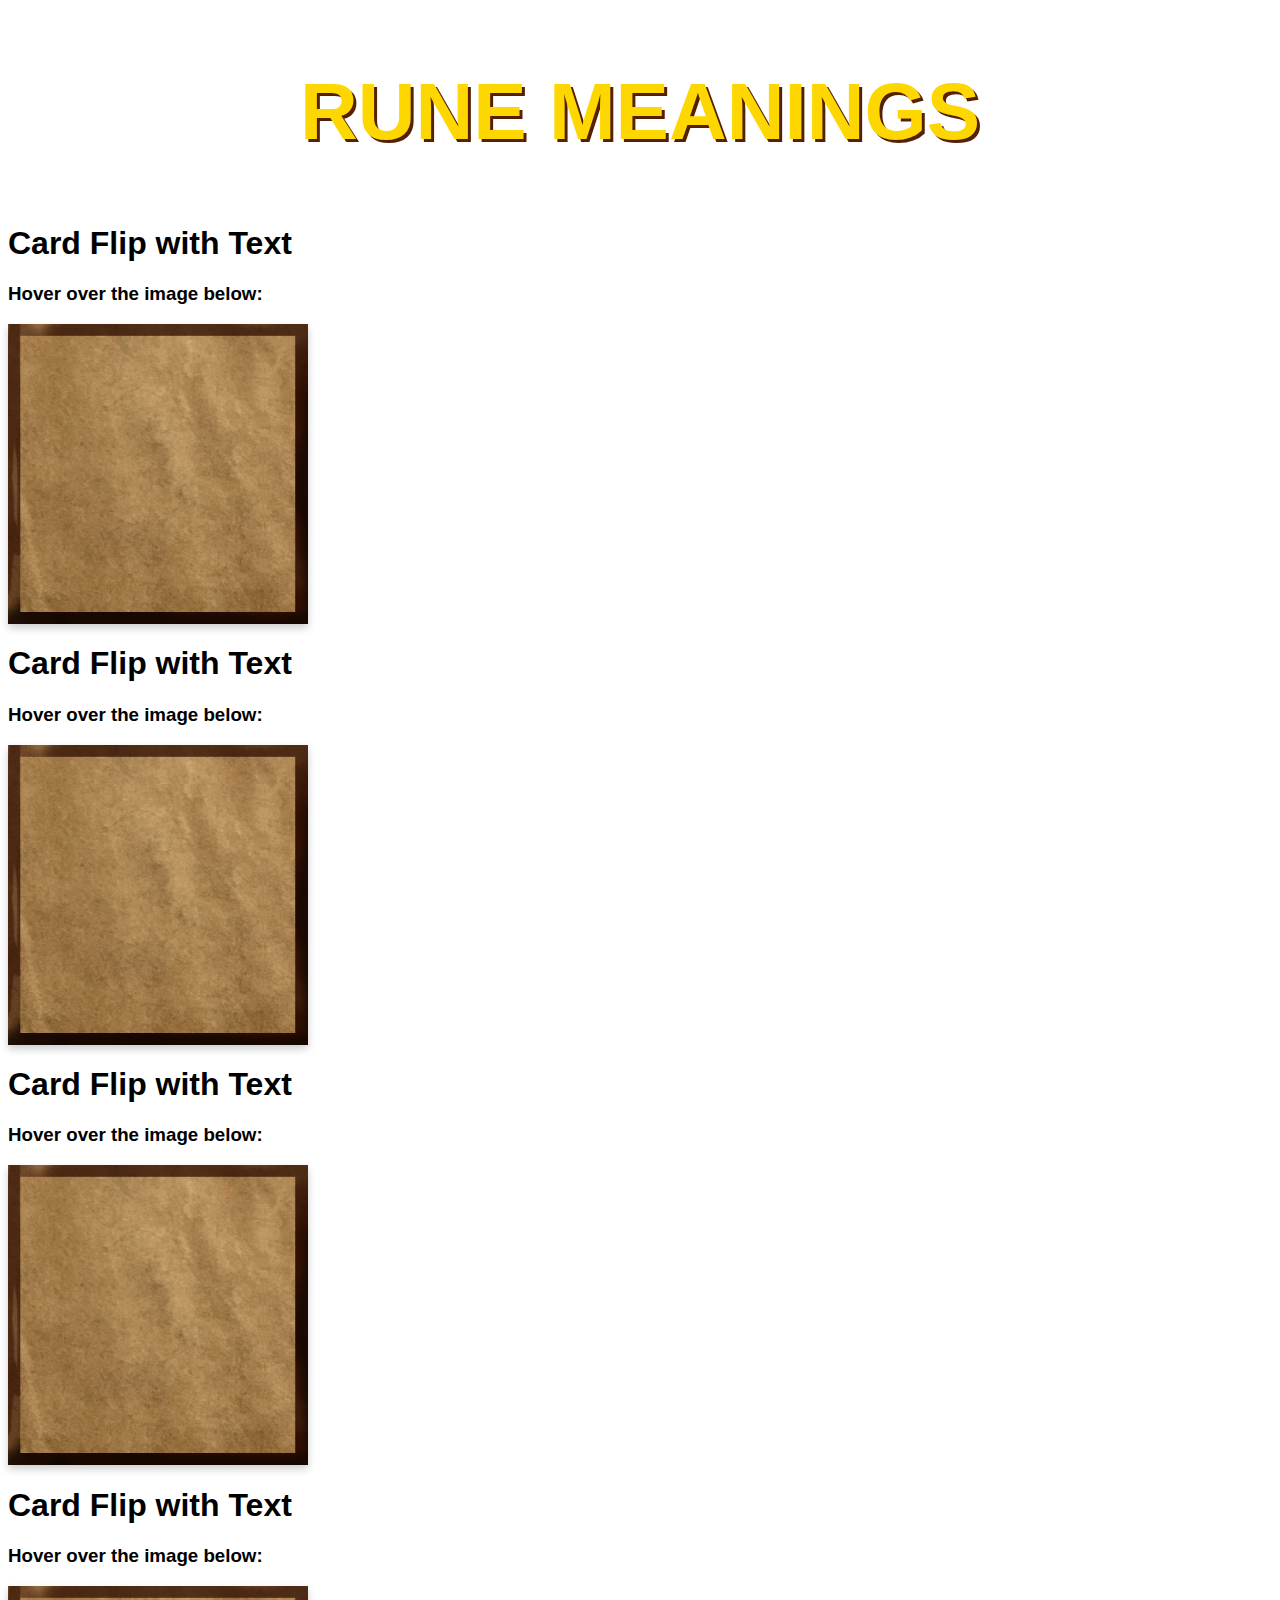
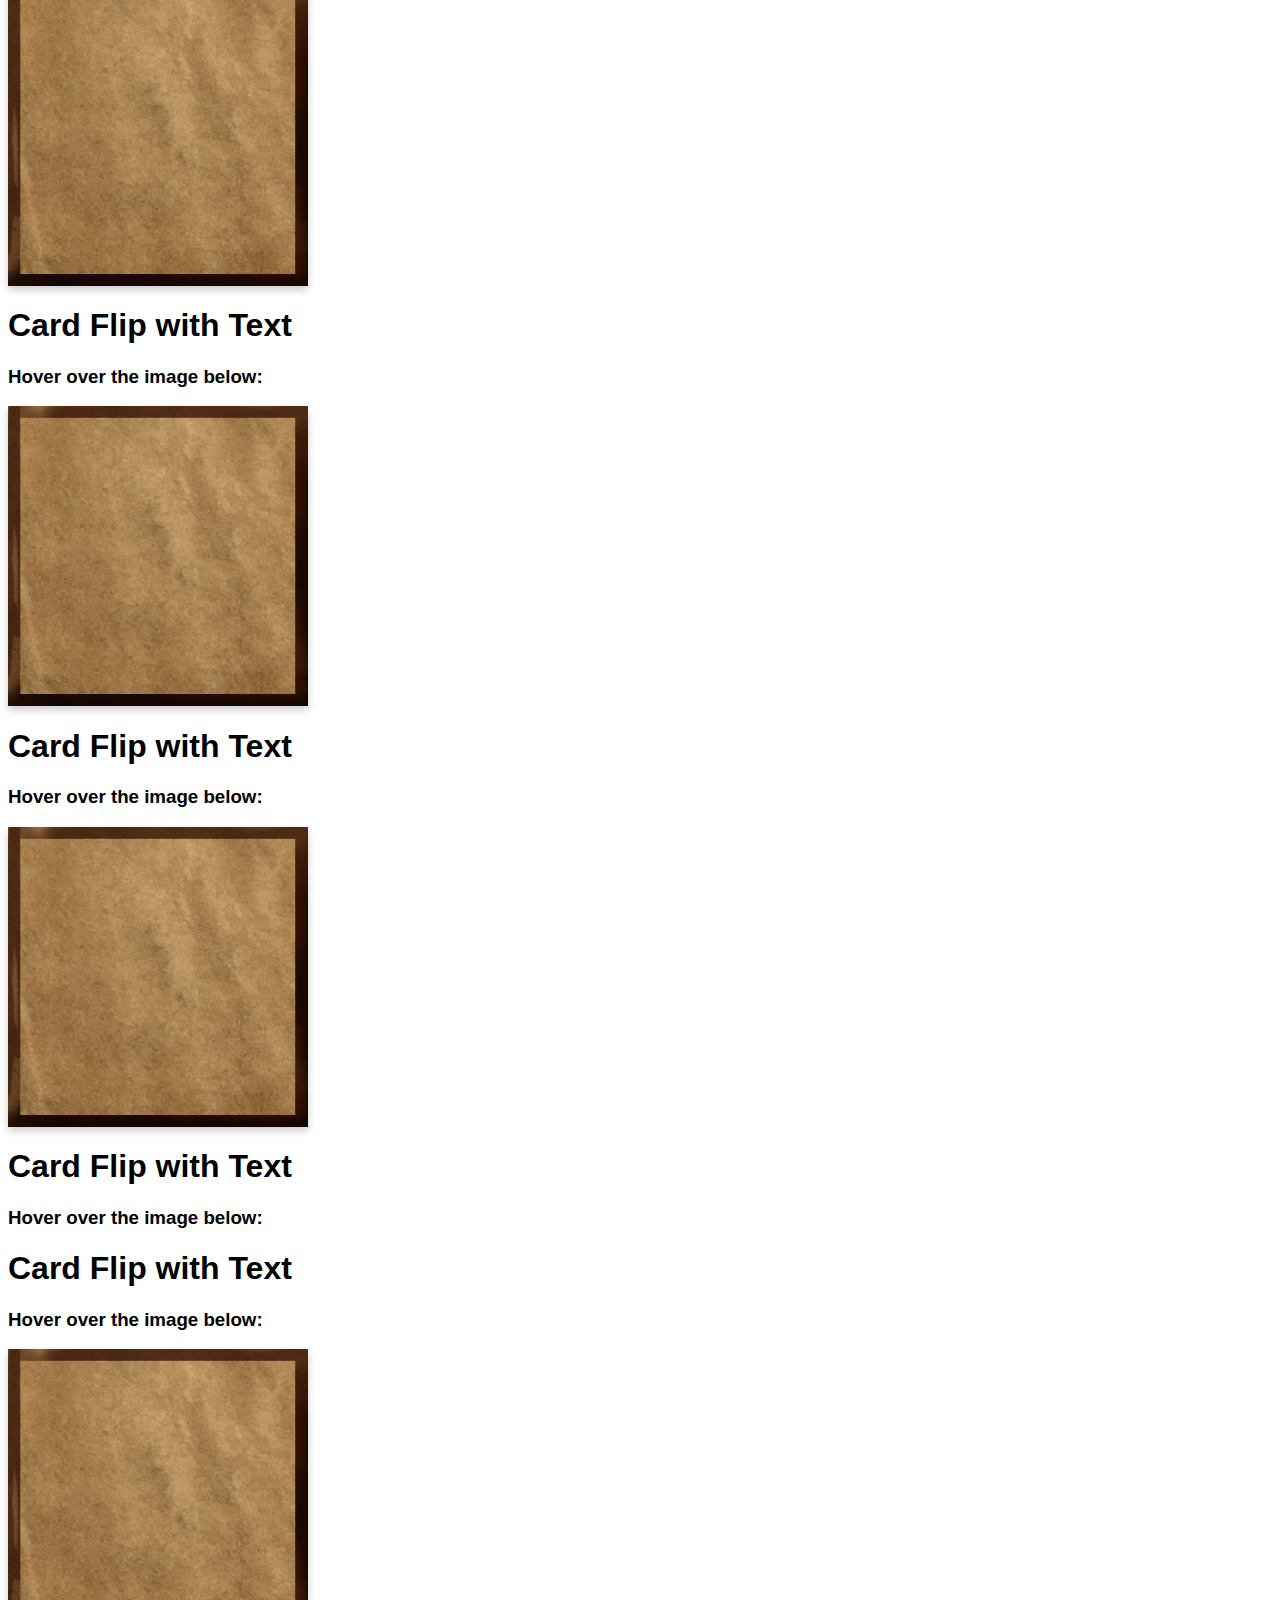
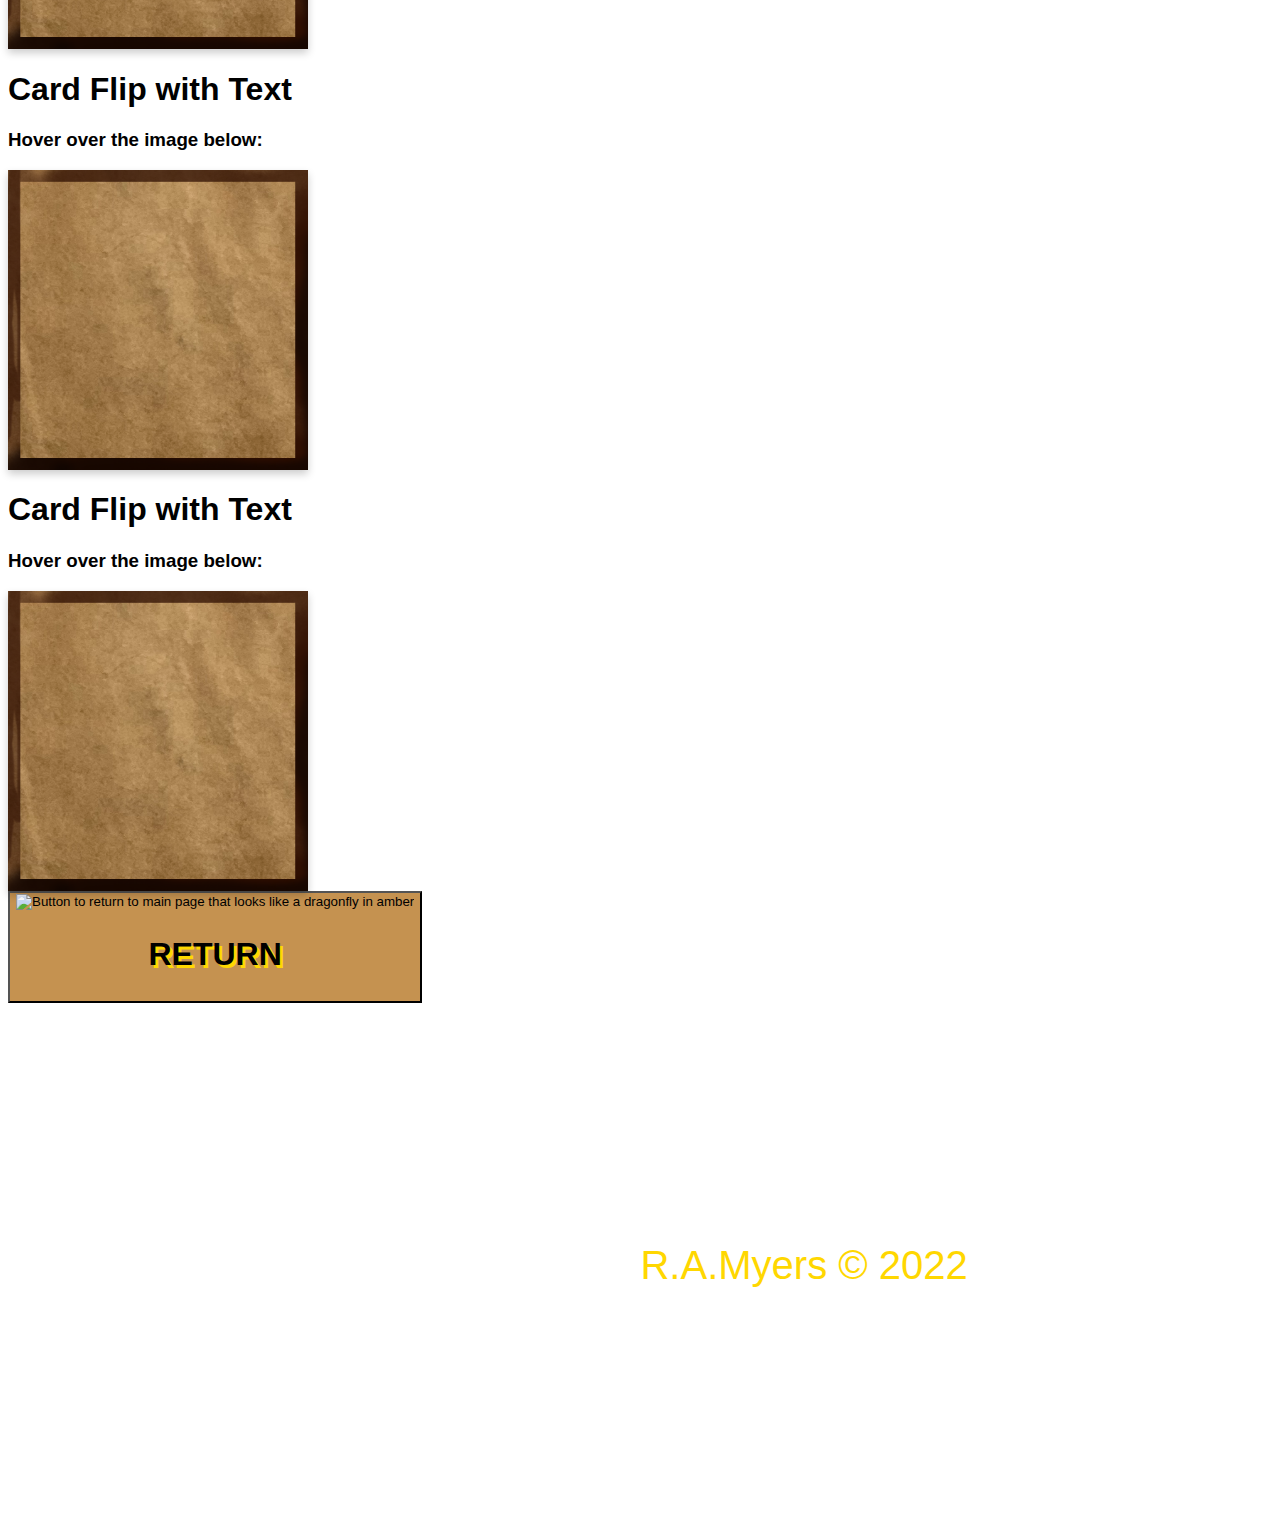
==== meanings.html @ 07bf4b22 "bug fixes and formatting" ====
<!DOCTYPE html>
<html lang="en">
<head>
    <meta charset="UTF-8">
    <meta http-equiv="X-UA-Compatible" content="IE=edge">
    <meta name="viewport" content="width=device-width, initial-scale=1.0">
    <link rel="stylesheet" href="/css/meanings.css";>
    <title>Rune Meanings Page</title>
</head>
<body class="border">
    
    <header class="border"><h2>RUNE MEANINGS</header>
    <main class="border";>
    <section>
        
        <h1>Card Flip with Text</h1>
<h3>Hover over the image below:</h3>

<div class="flip-card">
  <div class="flip-card-inner">
    <div class="flip-card-front">
      <img src="/media/blank-rune-tile.png" alt="Avatar" style="width:300px;height:300px;">
    </div>
    <div class="flip-card-back">
      <h1>John Doe</h1> 
      <p>Architect & Engineer</p> 
      <p>We love that guy</p>
    </div>
  </div>
</div>
<h1>Card Flip with Text</h1>
<h3>Hover over the image below:</h3>

<div class="flip-card">
  <div class="flip-card-inner">
    <div class="flip-card-front">
      <img src="/media/blank-rune-tile.png" alt="Avatar" style="width:300px;height:300px;">
    </div>
    <div class="flip-card-back">
      <h1>John Doe</h1> 
      <p>Architect & Engineer</p> 
      <p>We love that guy</p>
    </div>
  </div>
</div>
<h1>Card Flip with Text</h1>
<h3>Hover over the image below:</h3>

<div class="flip-card">
  <div class="flip-card-inner">
    <div class="flip-card-front">
      <img src="/media/blank-rune-tile.png" alt="Avatar" style="width:300px;height:300px;">
    </div>
    <div class="flip-card-back">
      <h1>John Doe</h1> 
      <p>Architect & Engineer</p> 
      <p>We love that guy</p>
    </div>
  </div>
</div>
<h1>Card Flip with Text</h1>
<h3>Hover over the image below:</h3>

<div class="flip-card">
  <div class="flip-card-inner">
    <div class="flip-card-front">
      <img src="/media/blank-rune-tile.png" alt="Avatar" style="width:300px;height:300px;">
    </div>
    <div class="flip-card-back">
      <h1>John Doe</h1> 
      <p>Architect & Engineer</p> 
      <p>We love that guy</p>
    </div>
  </div>
</div>
<h1>Card Flip with Text</h1>
<h3>Hover over the image below:</h3>

<div class="flip-card">
  <div class="flip-card-inner">
    <div class="flip-card-front">
      <img src="/media/blank-rune-tile.png" alt="Avatar" style="width:300px;height:300px;">
    </div>
    <div class="flip-card-back">
      <h1>John Doe</h1> 
      <p>Architect & Engineer</p> 
      <p>We love that guy</p>
    </div>
  </div>
</div>
<h1>Card Flip with Text</h1>
<h3>Hover over the image below:</h3>

<div class="flip-card">
  <div class="flip-card-inner">
    <div class="flip-card-front">
      <img src="media/blank-rune-tile.png" alt="Avatar" style="width:300px;height:300px;">
    </div>
    <div class="flip-card-back">
      <h1>John Doe</h1> 
      <p>Architect & Engineer</p> 
      <p>We love that guy</p>
    </div>
  </div>
</div>
<h1>Card Flip with Text</h1>
<h3>Hover over the image below:</h3>


<h1>Card Flip with Text</h1>
<h3>Hover over the image below:</h3>


<div class="flip-card">
  <div class="flip-card-inner">
    <div class="flip-card-front">
      <img src="/media/blank-rune-tile.png" alt="Avatar" style="width:300px;height:300px;">
    </div>
    <div class="flip-card-back">
      <h1>John Doe</h1> 
      <p>Architect & Engineer</p> 
      <p>We love that guy</p>
    </div>
  </div>
</div>
<h1>Card Flip with Text</h1>
<h3>Hover over the image below:</h3>

<div class="flip-card">
  <div class="flip-card-inner">
    <div class="flip-card-front">
      <img src="/media/blank-rune-tile.png" alt="Avatar" style="width:300px;height:300px;">
    </div>
    <div class="flip-card-back">
      <h1>John Doe</h1> 
      <p>Architect & Engineer</p> 
      <p>We love that guy</p>
    </div>
  </div>
</div>
<h1>Card Flip with Text</h1>
<h3>Hover over the image below:</h3>

<div class="flip-card">
  <div class="flip-card-inner">
    <div class="flip-card-front">
      <img src="/media/blank-rune-tile.png" alt="Avatar" style="width:300px;height:300px;">
    </div>
    <div class="flip-card-back">
      <h1>John Doe</h1> 
      <p>Architect & Engineer</p> 
      <p>We love that guy</p>
    </div>
  </div>
</div>


    </section>
    </main>
    <div>
        <button class="button"; style="background-color:rgb(197,146, 80) ;" href="/index.html">
            <img src="/media/amber-dragogfly-button-01.png" alt="Button to return to main page that looks like a dragonfly in amber" style="width: 25em; background-color: rgb(197, 146, 80);"><h2 >RETURN</h2>
         </button>
</div>
    <footer class="footer border" style="width: 88%; min-height: 50px; color: gold; font-size: 40px; text-align:center;  margin:2em; padding: 4em;">
        R.A.Myers &#169 2022
    </footer>
    
</body>
</html>
---- css/meanings.css ----
body {
    background: url("/media/parchment-by-ram.JPG");
    background-repeat: no-repeat;
    background-size: cover;

    font-family: Arial, Helvetica, sans-serif;
  }
  
  .flip-card {
    background-color: transparent;
    width: 300px;
    height: 300px;
    perspective: 1000px;
  }
  
  .flip-card-inner {
    position: relative;
    width: 100%;
    height: 100%;
    text-align: center;
    transition: transform 0.6s;
    transform-style: preserve-3d;
    box-shadow: 0 4px 8px 0 rgba(0,0,0,0.2);
  }
  
  .flip-card:hover .flip-card-inner {
    transform: rotateY(180deg);
  }
  
  .flip-card-front, .flip-card-back {
    position: absolute;
    width: 100%;
    height: 100%;
    -webkit-backface-visibility: hidden;
    backface-visibility: hidden;
  }
  
  .flip-card-front {
    background-color: #bbb;
    color: black;
  }
  
  .flip-card-back {
    background-color: #2980b9;
    color: white;
    transform: rotateY(180deg);
  }
 header h2 {
    font-size: 5em;
    text-align: center;
    color: gold;
    text-shadow: 3px 3px #551f04;
    
 } 
  .card:hover {
    box-shadow: 0 8px 16px 0 rgba(0,0,0,0.2);
  }
  
  .container {
    padding: 2px 16px;
  }
  button  h2{
    font-size: xx-large;
    font-weight: 900;
    text-shadow: 3px 3px gold;
    
  }
  button :hover {
    background-color: rgb(246, 235, 170);
  }
  button .img :hover {
    background-color: rgb(246, 235, 170);
  }
div:has(img:hover) {
    background-color: rgb(246, 235, 170);
    border: 5px solid limegreen;

}
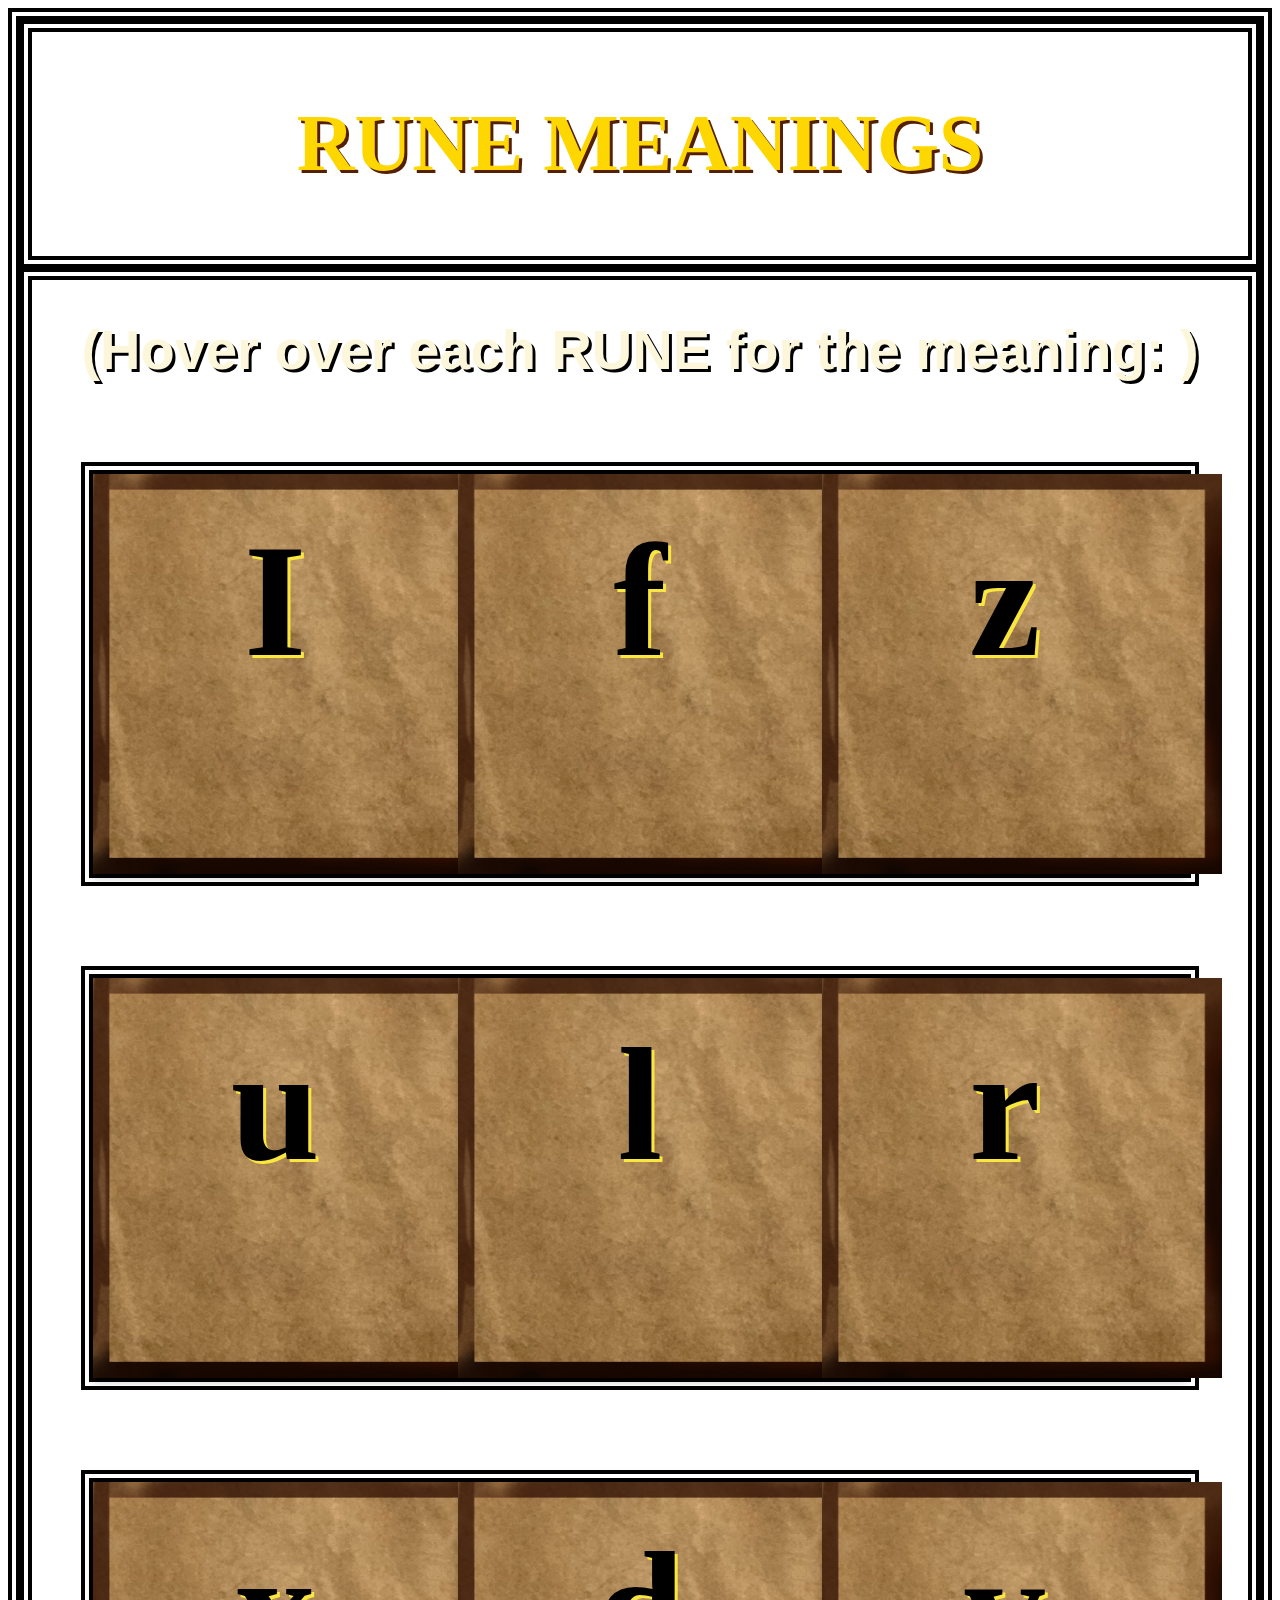
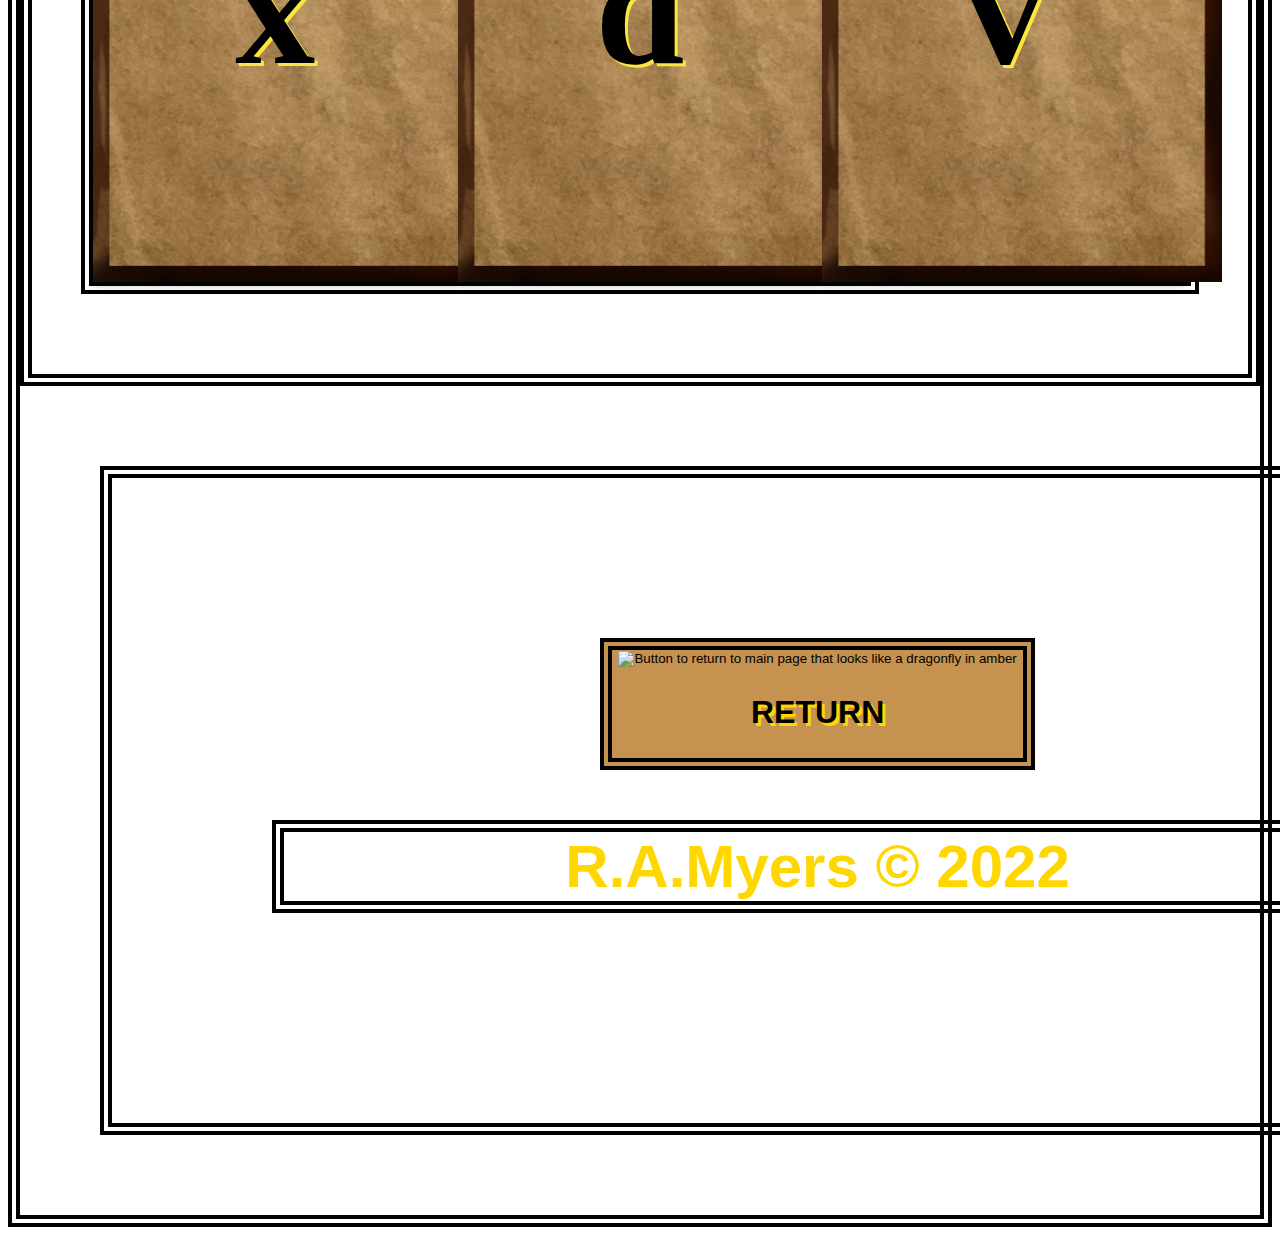
==== commit 3f7f1b81: "updating exisiting files" ====
--- a/meanings.html
+++ b/meanings.html
@@ -11,159 +11,160 @@
     
     <header class="border"><h2>RUNE MEANINGS</header>
     <main class="border";>
-    <section>
+    
         
-        <h1>Card Flip with Text</h1>
-<h3>Hover over the image below:</h3>
+        <h1 style="text-align: center; font-size: 56px; color: rgb(252, 246, 219); text-shadow: 3px 3px black;">(Hover over each RUNE for the meaning:&nbsp;)</h1>
+
+<section grid-3-columns>
+  <div class="column1 border">
+<div class="flip-card">
+  <div class="flip-card-inner">
+    <div class="flip-card-front">
+      <img src="/media/blank-rune-tile.png" alt="nuetral brown parchment background" style="width:400px;height:400px;"><H1 class="rune">I</H1>
+    </div>
+    <div class="flip-card-back">
+      <h1 class="rune-descrp">ISA</h1> 
+      <p>The Rune of ICE.<br>
+      <p>It advises Concentration</p>
+    </div>
+  </div>
+</div>
+<h1></h1>
+<h3></h3>
 
 <div class="flip-card">
   <div class="flip-card-inner">
     <div class="flip-card-front">
-      <img src="/media/blank-rune-tile.png" alt="Avatar" style="width:300px;height:300px;">
+      <img src="/media/blank-rune-tile.png" alt="Avatar" style="width:400px;height:400px;"><H1 class="rune">f</H1>
     </div>
     <div class="flip-card-back">
-      <h1>John Doe</h1> 
-      <p>Architect & Engineer</p> 
-      <p>We love that guy</p>
+      <h1>FEHU</h1> 
+      <p>The Rune of Prosperity</p> 
+      <p>It means wealth.</p>
     </div>
   </div>
 </div>
-<h1>Card Flip with Text</h1>
-<h3>Hover over the image below:</h3>
+<h1></h1>
+<h3></h3>
 
 <div class="flip-card">
   <div class="flip-card-inner">
     <div class="flip-card-front">
-      <img src="/media/blank-rune-tile.png" alt="Avatar" style="width:300px;height:300px;">
+      <img src="/media/blank-rune-tile.png" alt="Avatar" style="width:400px;height:400px;"><H1 class="rune">z</H1>
     </div>
     <div class="flip-card-back">
-      <h1>John Doe</h1> 
-      <p>Architect & Engineer</p> 
-      <p>We love that guy</p>
+      <h1>ALGIZ</h1> 
+      <p>The Rune of Protection</p> 
+      <p></p>
     </div>
   </div>
 </div>
-<h1>Card Flip with Text</h1>
-<h3>Hover over the image below:</h3>
+<h1></h1>
+<h3></h3>
+</div>
+<div class="column2 border">
+<div class="flip-card">
+  <div class="flip-card-inner">
+    <div class="flip-card-front">
+      <img src="/media/blank-rune-tile.png" alt="Avatar" style="width:400px;height:400px;"><H1 class="rune">u</H1>
+    </div>
+    <div class="flip-card-back">
+      <h1>URUZ</h1> 
+      <p>The Rune of Strenth</p> 
+      <p>The wild ox's path.</p>
+    </div>
+  </div>
+</div>
+<h1></h1>
+<h3></h3>
 
 <div class="flip-card">
   <div class="flip-card-inner">
     <div class="flip-card-front">
-      <img src="/media/blank-rune-tile.png" alt="Avatar" style="width:300px;height:300px;">
+      <img src="/media/blank-rune-tile.png" alt="Avatar" style="width:400px;height:400px;"><H1 class="rune">l</H1>
     </div>
     <div class="flip-card-back">
-      <h1>John Doe</h1> 
-      <p>Architect & Engineer</p> 
-      <p>We love that guy</p>
+      <h1>LAGUZ</h1> 
+      <p>The Rune of Romance</p> 
+      <p>Love and relationships.</p>
     </div>
   </div>
 </div>
-<h1>Card Flip with Text</h1>
-<h3>Hover over the image below:</h3>
+<h1></h1>
+<h3></h3>
 
 <div class="flip-card">
   <div class="flip-card-inner">
     <div class="flip-card-front">
-      <img src="/media/blank-rune-tile.png" alt="Avatar" style="width:300px;height:300px;">
+      <img src="media/blank-rune-tile.png" alt="Avatar" style="width:400px;height:400px;"><H1 class="rune">r</H1>
     </div>
     <div class="flip-card-back">
-      <h1>John Doe</h1> 
-      <p>Architect & Engineer</p> 
-      <p>We love that guy</p>
+      <h1>RAIDO</h1> 
+      <p>The Rune of Journeys</p> 
+      <p>Distant places or transitions.</p>
     </div>
   </div>
 </div>
-<h1>Card Flip with Text</h1>
-<h3>Hover over the image below:</h3>
+<h1></h1>
+<h3></h3>
+
+</div>
+
+<div class="column3 border">
+<div class="flip-card">
+  <div class="flip-card-inner">
+    <div class="flip-card-front">
+      <img src="/media/blank-rune-tile.png" alt="Avatar" style="width:400px;height:400px;"><H1 class="rune">x</H1>
+    </div>
+    <div class="flip-card-back">
+      <h1>THURISAZ</h1> 
+      <p>The Rune of THOR</p> 
+      <p>Lightning, thunder, chaos, strenth.</p>
+    </div>
+  </div>
+</div>
+<h1></h1>
+<h3></h3>
 
 <div class="flip-card">
   <div class="flip-card-inner">
     <div class="flip-card-front">
-      <img src="/media/blank-rune-tile.png" alt="Avatar" style="width:300px;height:300px;">
+      <img src="/media/blank-rune-tile.png" alt="Avatar" style="width:400px;height:400px;"><H1 class="rune">d</H1>
     </div>
     <div class="flip-card-back">
-      <h1>John Doe</h1> 
-      <p>Architect & Engineer</p> 
-      <p>We love that guy</p>
+      <h1>DAGAZ</h1> 
+      <p>The Rune of Day</p> 
+      <p>Completion, Success, Awakenings, Hope.</p>
     </div>
   </div>
 </div>
-<h1>Card Flip with Text</h1>
-<h3>Hover over the image below:</h3>
+<h1></h1>
+<h3></h3>
 
 <div class="flip-card">
   <div class="flip-card-inner">
     <div class="flip-card-front">
-      <img src="media/blank-rune-tile.png" alt="Avatar" style="width:300px;height:300px;">
+      <img src="/media/blank-rune-tile.png" alt="Avatar" style="width:400px;height:400px;"><H1 class="rune">v</H1>
     </div>
     <div class="flip-card-back">
-      <h1>John Doe</h1> 
-      <p>Architect & Engineer</p> 
-      <p>We love that guy</p>
+      <h1>WUNJO</h1> 
+      <p>The Rune of Commnunity</p> 
+      <p>Harmony, Commnunity, Nurturing, Support.</p>
     </div>
   </div>
 </div>
-<h1>Card Flip with Text</h1>
-<h3>Hover over the image below:</h3>
-
-
-<h1>Card Flip with Text</h1>
-<h3>Hover over the image below:</h3>
-
-
-<div class="flip-card">
-  <div class="flip-card-inner">
-    <div class="flip-card-front">
-      <img src="/media/blank-rune-tile.png" alt="Avatar" style="width:300px;height:300px;">
-    </div>
-    <div class="flip-card-back">
-      <h1>John Doe</h1> 
-      <p>Architect & Engineer</p> 
-      <p>We love that guy</p>
-    </div>
-  </div>
 </div>
-<h1>Card Flip with Text</h1>
-<h3>Hover over the image below:</h3>
-
-<div class="flip-card">
-  <div class="flip-card-inner">
-    <div class="flip-card-front">
-      <img src="/media/blank-rune-tile.png" alt="Avatar" style="width:300px;height:300px;">
-    </div>
-    <div class="flip-card-back">
-      <h1>John Doe</h1> 
-      <p>Architect & Engineer</p> 
-      <p>We love that guy</p>
-    </div>
-  </div>
-</div>
-<h1>Card Flip with Text</h1>
-<h3>Hover over the image below:</h3>
-
-<div class="flip-card">
-  <div class="flip-card-inner">
-    <div class="flip-card-front">
-      <img src="/media/blank-rune-tile.png" alt="Avatar" style="width:300px;height:300px;">
-    </div>
-    <div class="flip-card-back">
-      <h1>John Doe</h1> 
-      <p>Architect & Engineer</p> 
-      <p>We love that guy</p>
-    </div>
-  </div>
-</div>
-
 
     </section>
     </main>
-    <div>
-        <button class="button"; style="background-color:rgb(197,146, 80) ;" href="/index.html">
+    
+    <footer class="footer border" style="width: 88%; min-height: 50px; color: gold; font-size: 40px; text-align:center;  margin:2em; padding: 4em;">
+      <div>
+        <a href="/index.html"><button class="button border"; style="background-color:rgb(197,146, 80) ;">
             <img src="/media/amber-dragogfly-button-01.png" alt="Button to return to main page that looks like a dragonfly in amber" style="width: 25em; background-color: rgb(197, 146, 80);"><h2 >RETURN</h2>
-         </button>
+         </button></a>
 </div>
-    <footer class="footer border" style="width: 88%; min-height: 50px; color: gold; font-size: 40px; text-align:center;  margin:2em; padding: 4em;">
-        R.A.Myers &#169 2022
+        <h2 class="border">R.A.Myers &#169 2022</h2>
     </footer>
     
 </body>
--- a/css/meanings.css
+++ b/css/meanings.css
@@ -1,5 +1,16 @@
 
-
+  @font-face {
+    font-family: 'RUNE';
+    src: url(/fonts/rune.ttf);
+  }
+  @font-face {
+    font-family: 'MORPHEUS';
+    src: url(/fonts/morpheus.ttf);
+  }
+  @font-face {
+    font-family: 'evenescent';
+    src: url(/fonts/evanescent.ttf);
+  }
 
 
 
@@ -10,12 +21,30 @@
 
     font-family: Arial, Helvetica, sans-serif;
   }
+  .border {
+    border: 12px double black;
+  }
+  .column1, .column2, .column3 {
+    margin: 5rem auto;
+    width: min(90%, 75rem);
+    display: flex;
+    grid-template-columns: 33% 33% 33%;
+  }
+  .rune {
+    font-size: 10em;
+    font-family: 'rune', cursive;
+    text-shadow: 3px 3px rgb(249, 230, 62);
+    position: absolute;
+    top: 5%;
+    left: 50%;
+    transform: translate(-50%, -50%);
+  }
   
   .flip-card {
     background-color: transparent;
-    width: 300px;
-    height: 300px;
-    perspective: 1000px;
+    width: 400px;
+    height: 400px;
+    perspective: 1200px;
   }
   
   .flip-card-inner {
@@ -46,11 +75,20 @@
   }
   
   .flip-card-back {
-    background-color: #2980b9;
-    color: white;
+    background-color: #fbf6df;
+    color: rgb(69, 0, 0);
+    font-weight: 900;
     transform: rotateY(180deg);
   }
+  .flip-card-back p{
+    font-size: 30px;
+  }
+  .flip-card-back h1 {
+font-size: 3rem;
+font-weight: bolder;
+  }
  header h2 {
+  font-family: morpheus;
     font-size: 5em;
     text-align: center;
     color: gold;
@@ -71,7 +109,7 @@
     
   }
   button :hover {
-    background-color: rgb(246, 235, 170);
+    background-color: rgb(210, 180, 87);
   }
   button .img :hover {
     background-color: rgb(246, 235, 170);
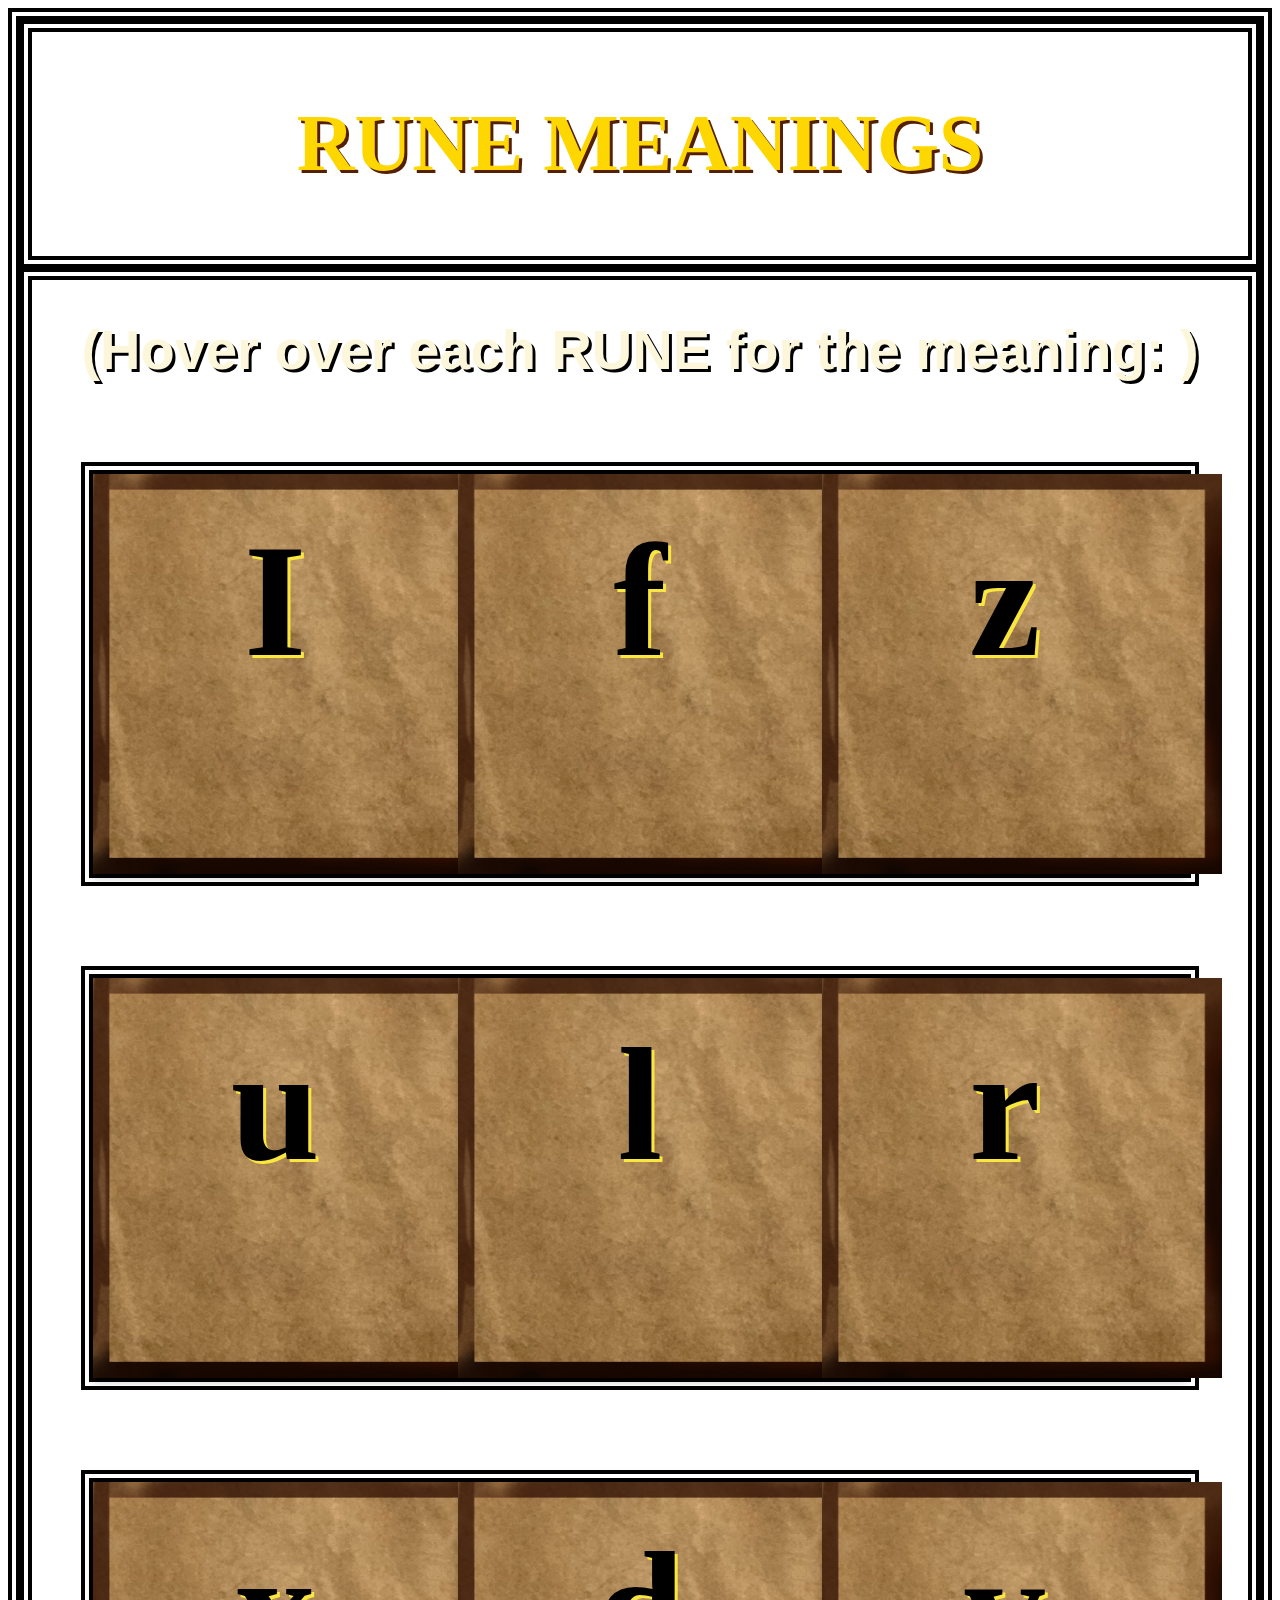
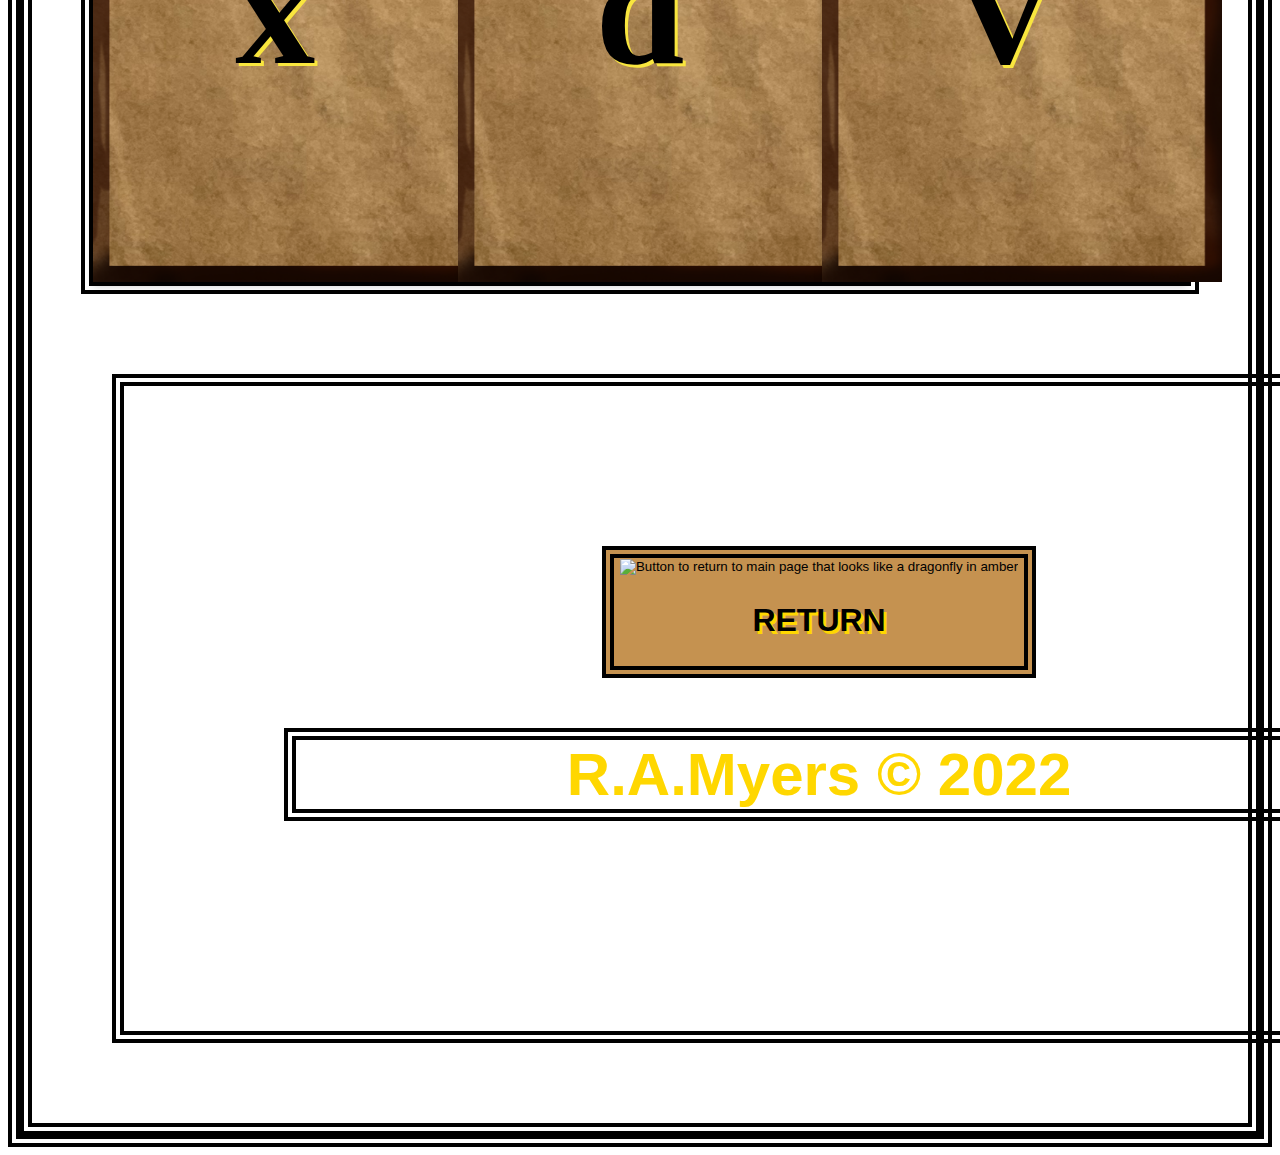
==== commit af2eb11e: "formatting and bug fixes.... again." ====
--- a/meanings.html
+++ b/meanings.html
@@ -4,7 +4,7 @@
     <meta charset="UTF-8">
     <meta http-equiv="X-UA-Compatible" content="IE=edge">
     <meta name="viewport" content="width=device-width, initial-scale=1.0">
-    <link rel="stylesheet" href="/css/meanings.css";>
+    <link rel="stylesheet" href="css/meanings.css";>
     <title>Rune Meanings Page</title>
 </head>
 <body class="border">
@@ -20,7 +20,7 @@
 <div class="flip-card">
   <div class="flip-card-inner">
     <div class="flip-card-front">
-      <img src="/media/blank-rune-tile.png" alt="nuetral brown parchment background" style="width:400px;height:400px;"><H1 class="rune">I</H1>
+      <img src="media/blank-rune-tile.png" alt="nuetral brown parchment background" style="width:400px;height:400px;"><H1 class="rune">I</H1>
     </div>
     <div class="flip-card-back">
       <h1 class="rune-descrp">ISA</h1> 
@@ -35,7 +35,7 @@
 <div class="flip-card">
   <div class="flip-card-inner">
     <div class="flip-card-front">
-      <img src="/media/blank-rune-tile.png" alt="Avatar" style="width:400px;height:400px;"><H1 class="rune">f</H1>
+      <img src="media/blank-rune-tile.png" alt="Avatar" style="width:400px;height:400px;"><H1 class="rune">f</H1>
     </div>
     <div class="flip-card-back">
       <h1>FEHU</h1> 
@@ -50,7 +50,7 @@
 <div class="flip-card">
   <div class="flip-card-inner">
     <div class="flip-card-front">
-      <img src="/media/blank-rune-tile.png" alt="Avatar" style="width:400px;height:400px;"><H1 class="rune">z</H1>
+      <img src="media/blank-rune-tile.png" alt="Avatar" style="width:400px;height:400px;"><H1 class="rune">z</H1>
     </div>
     <div class="flip-card-back">
       <h1>ALGIZ</h1> 
@@ -66,7 +66,7 @@
 <div class="flip-card">
   <div class="flip-card-inner">
     <div class="flip-card-front">
-      <img src="/media/blank-rune-tile.png" alt="Avatar" style="width:400px;height:400px;"><H1 class="rune">u</H1>
+      <img src="media/blank-rune-tile.png" alt="Avatar" style="width:400px;height:400px;"><H1 class="rune">u</H1>
     </div>
     <div class="flip-card-back">
       <h1>URUZ</h1> 
@@ -81,7 +81,7 @@
 <div class="flip-card">
   <div class="flip-card-inner">
     <div class="flip-card-front">
-      <img src="/media/blank-rune-tile.png" alt="Avatar" style="width:400px;height:400px;"><H1 class="rune">l</H1>
+      <img src="media/blank-rune-tile.png" alt="Avatar" style="width:400px;height:400px;"><H1 class="rune">l</H1>
     </div>
     <div class="flip-card-back">
       <h1>LAGUZ</h1> 
@@ -114,7 +114,7 @@
 <div class="flip-card">
   <div class="flip-card-inner">
     <div class="flip-card-front">
-      <img src="/media/blank-rune-tile.png" alt="Avatar" style="width:400px;height:400px;"><H1 class="rune">x</H1>
+      <img src="media/blank-rune-tile.png" alt="Avatar" style="width:400px;height:400px;"><H1 class="rune">x</H1>
     </div>
     <div class="flip-card-back">
       <h1>THURISAZ</h1> 
@@ -129,7 +129,7 @@
 <div class="flip-card">
   <div class="flip-card-inner">
     <div class="flip-card-front">
-      <img src="/media/blank-rune-tile.png" alt="Avatar" style="width:400px;height:400px;"><H1 class="rune">d</H1>
+      <img src="media/blank-rune-tile.png" alt="Avatar" style="width:400px;height:400px;"><H1 class="rune">d</H1>
     </div>
     <div class="flip-card-back">
       <h1>DAGAZ</h1> 
@@ -144,7 +144,7 @@
 <div class="flip-card">
   <div class="flip-card-inner">
     <div class="flip-card-front">
-      <img src="/media/blank-rune-tile.png" alt="Avatar" style="width:400px;height:400px;"><H1 class="rune">v</H1>
+      <img src="media/blank-rune-tile.png" alt="Avatar" style="width:400px;height:400px;"><H1 class="rune">v</H1>
     </div>
     <div class="flip-card-back">
       <h1>WUNJO</h1> 
@@ -156,16 +156,16 @@
 </div>
 
     </section>
-    </main>
+    
     
     <footer class="footer border" style="width: 88%; min-height: 50px; color: gold; font-size: 40px; text-align:center;  margin:2em; padding: 4em;">
       <div>
         <a href="/index.html"><button class="button border"; style="background-color:rgb(197,146, 80) ;">
-            <img src="/media/amber-dragogfly-button-01.png" alt="Button to return to main page that looks like a dragonfly in amber" style="width: 25em; background-color: rgb(197, 146, 80);"><h2 >RETURN</h2>
+            <img src="media/amber-dragogfly-button-01.png" alt="Button to return to main page that looks like a dragonfly in amber" style="width: 25em; background-color: rgb(197, 146, 80);"><h2 >RETURN</h2>
          </button></a>
 </div>
         <h2 class="border">R.A.Myers &#169 2022</h2>
     </footer>
-    
+  </main>
 </body>
-</html>+</html>
--- a/css/meanings.css
+++ b/css/meanings.css
@@ -1,10 +1,10 @@
 
   @font-face {
-    font-family: 'RUNE';
+    font-family: 'rune';
     src: url(/fonts/rune.ttf);
   }
   @font-face {
-    font-family: 'MORPHEUS';
+    font-family: 'morpheus';
     src: url(/fonts/morpheus.ttf);
   }
   @font-face {
@@ -15,7 +15,7 @@
 
 
 body {
-    background: url("/media/parchment-by-ram.JPG");
+    background: url("media/parchment-by-ram.JPG");
     background-repeat: no-repeat;
     background-size: cover;
 
